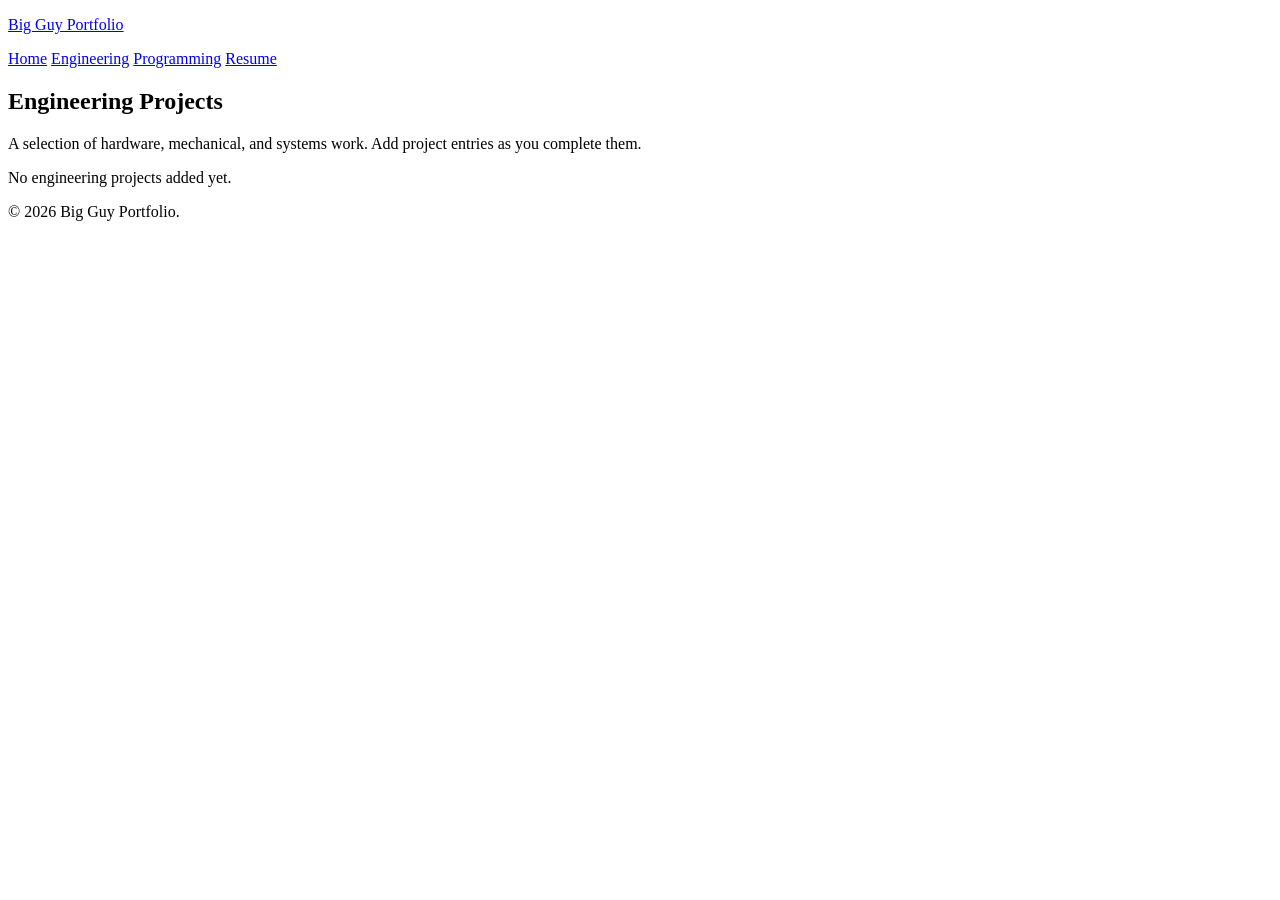
==== engineering.html @ 81bc6393 "poopy7" ====
<!DOCTYPE html>
<html lang="en">
<head>
    <meta charset="UTF-8">
    <meta name="viewport" content="width=device-width, initial-scale=1.0">
    <title>Engineering Projects — Big Guy Portfolio</title>
    <link rel="stylesheet" href="css/style.css">
</head>
<body>
    <header>
        <div class="wrap">
            <p class="site-title"><a href="index.html">Big Guy Portfolio</a></p>
            <nav>
                <a href="index.html">Home</a>
                <a href="engineering.html" aria-current="page">Engineering</a>
                <a href="programming.html">Programming</a>
                <a href="resume.html">Resume</a>
            </nav>
        </div>
    </header>
    <main>
        <div class="wrap">
            <h2>Engineering Projects</h2>
            <p class="lede">A selection of hardware, mechanical, and systems work. Add project entries as you complete them.</p>

            <!--
              To add a project, copy this block and edit it:

              <div class="project">
                <div class="project-head">
                  <h3 class="project-title">Project Name</h3>
                  <span class="project-tags">CAD · Manufacturing</span>
                </div>
                <p class="project-desc">One or two sentences on what it does and what you built.</p>
                <div class="project-links">
                  <a href="#">Write-up</a>
                  <a href="#">Repo</a>
                </div>
              </div>
            -->

            <div class="empty-state">
                No engineering projects added yet.
            </div>
        </div>
    </main>
    <footer>
        <div class="wrap">
            <p>&copy; 2026 Big Guy Portfolio.</p>
        </div>
    </footer>
    <script src="js/script.js"></script>
</body>
</html>
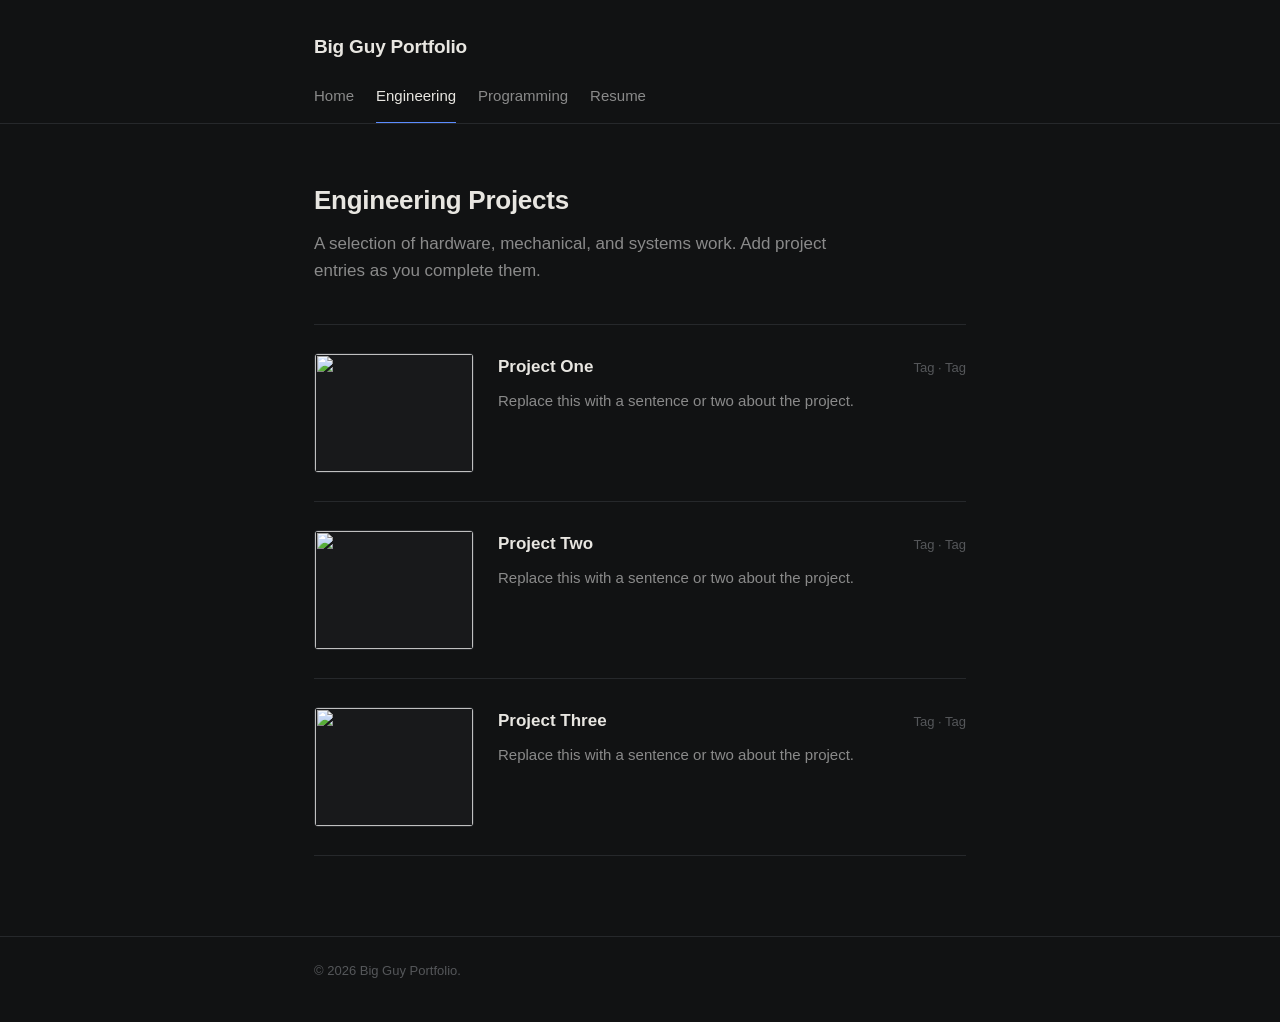
==== commit 202c5f21: "update10" ====
--- a/engineering.html
+++ b/engineering.html
@@ -24,23 +24,70 @@
             <p class="lede">A selection of hardware, mechanical, and systems work. Add project entries as you complete them.</p>
 
             <!--
-              To add a project, copy this block and edit it:
+              To add a project, copy this block and edit it.
+              Put images in an "images" folder (e.g. images/my-project.jpg)
+              and point the src at it. Remove the project-links div
+              entirely if you don't have a link for that project yet.
 
               <div class="project">
-                <div class="project-head">
-                  <h3 class="project-title">Project Name</h3>
-                  <span class="project-tags">CAD · Manufacturing</span>
+                <div class="project-image">
+                  <img src="images/my-project.jpg" alt="Describe the image">
                 </div>
-                <p class="project-desc">One or two sentences on what it does and what you built.</p>
-                <div class="project-links">
-                  <a href="#">Write-up</a>
-                  <a href="#">Repo</a>
+                <div class="project-body">
+                  <div class="project-head">
+                    <h3 class="project-title">Project Name</h3>
+                    <span class="project-tags">CAD · Manufacturing</span>
+                  </div>
+                  <p class="project-desc">One or two sentences on what it does and what you built.</p>
+                  <div class="project-links">
+                    <a href="#">Write-up</a>
+                    <a href="#">Repo</a>
+                  </div>
                 </div>
               </div>
             -->
 
-            <div class="empty-state">
-                No engineering projects added yet.
+            <div class="project-list">
+
+                <div class="project">
+                    <div class="project-image">
+                        <img src="images/project1.jpg" alt="">
+                    </div>
+                    <div class="project-body">
+                        <div class="project-head">
+                            <h3 class="project-title">Project One</h3>
+                            <span class="project-tags">Tag · Tag</span>
+                        </div>
+                        <p class="project-desc">Replace this with a sentence or two about the project.</p>
+                    </div>
+                </div>
+
+                <div class="project">
+                    <div class="project-image">
+                        <img src="images/project2.jpg" alt="">
+                    </div>
+                    <div class="project-body">
+                        <div class="project-head">
+                            <h3 class="project-title">Project Two</h3>
+                            <span class="project-tags">Tag · Tag</span>
+                        </div>
+                        <p class="project-desc">Replace this with a sentence or two about the project.</p>
+                    </div>
+                </div>
+
+                <div class="project">
+                    <div class="project-image">
+                        <img src="images/project3.jpg" alt="">
+                    </div>
+                    <div class="project-body">
+                        <div class="project-head">
+                            <h3 class="project-title">Project Three</h3>
+                            <span class="project-tags">Tag · Tag</span>
+                        </div>
+                        <p class="project-desc">Replace this with a sentence or two about the project.</p>
+                    </div>
+                </div>
+
             </div>
         </div>
     </main>
--- a/css/style.css
+++ b/css/style.css
@@ -0,0 +1,367 @@
+:root {
+  --bg: #111213;
+  --bg-raised: #18191b;
+  --text: #e8e6e1;
+  --text-dim: #8a8a8a;
+  --text-faint: #55575a;
+  --accent: #5b8cff;
+  --border: #26282b;
+  --max-width: 700px;
+}
+
+* {
+  box-sizing: border-box;
+}
+
+html {
+  -webkit-text-size-adjust: 100%;
+}
+
+body {
+  margin: 0;
+  background: var(--bg);
+  color: var(--text);
+  font-family: -apple-system, BlinkMacSystemFont, "Segoe UI", Inter, Helvetica, Arial, sans-serif;
+  line-height: 1.6;
+  font-size: 17px;
+  -webkit-font-smoothing: antialiased;
+}
+
+a {
+  color: inherit;
+}
+
+a:focus-visible,
+button:focus-visible {
+  outline: 2px solid var(--accent);
+  outline-offset: 3px;
+}
+
+.wrap {
+  max-width: var(--max-width);
+  margin: 0 auto;
+  padding: 0 24px;
+}
+
+/* Header / nav */
+
+header {
+  border-bottom: 1px solid var(--border);
+  padding: 32px 0 0;
+}
+
+header .wrap {
+  display: flex;
+  flex-direction: column;
+  gap: 22px;
+}
+
+.site-title {
+  margin: 0;
+  font-size: 19px;
+  font-weight: 600;
+  letter-spacing: -0.01em;
+}
+
+.site-title a {
+  text-decoration: none;
+}
+
+nav {
+  display: flex;
+  gap: 22px;
+}
+
+nav a {
+  text-decoration: none;
+  color: var(--text-dim);
+  font-size: 15px;
+  padding-bottom: 14px;
+  border-bottom: 1px solid transparent;
+  transition: color 0.15s ease, border-color 0.15s ease;
+}
+
+nav a:hover {
+  color: var(--text);
+}
+
+nav a[aria-current="page"] {
+  color: var(--text);
+  border-bottom-color: var(--accent);
+}
+
+/* Main content */
+
+main {
+  padding: 56px 0 80px;
+  min-height: 50vh;
+}
+
+h2 {
+  font-size: 26px;
+  font-weight: 600;
+  letter-spacing: -0.01em;
+  margin: 0 0 8px;
+}
+
+.lede {
+  color: var(--text-dim);
+  font-size: 17px;
+  margin: 0 0 40px;
+  max-width: 56ch;
+}
+
+p {
+  margin: 0 0 16px;
+}
+
+/* Project list */
+
+.project-list {
+  display: flex;
+  flex-direction: column;
+}
+
+.project {
+  display: flex;
+  gap: 24px;
+  padding: 28px 0;
+  border-top: 1px solid var(--border);
+}
+
+.project:last-child {
+  border-bottom: 1px solid var(--border);
+}
+
+.project-image {
+  flex: 0 0 160px;
+  width: 160px;
+  height: 120px;
+  border-radius: 4px;
+  overflow: hidden;
+  background: var(--bg-raised);
+  border: 1px solid var(--border);
+}
+
+.project-image img {
+  width: 100%;
+  height: 100%;
+  object-fit: cover;
+  display: block;
+}
+
+.project-body {
+  flex: 1;
+  min-width: 0;
+}
+
+.project-head {
+  display: flex;
+  justify-content: space-between;
+  align-items: baseline;
+  gap: 16px;
+  flex-wrap: wrap;
+}
+
+.project-title {
+  font-size: 17px;
+  font-weight: 600;
+  margin: 0;
+}
+
+.project-tags {
+  color: var(--text-faint);
+  font-size: 13px;
+  white-space: nowrap;
+}
+
+.project-desc {
+  color: var(--text-dim);
+  font-size: 15px;
+  margin: 8px 0 0;
+  max-width: 58ch;
+}
+
+.project-links {
+  margin-top: 10px;
+  display: flex;
+  gap: 16px;
+}
+
+.project-links a {
+  font-size: 14px;
+  color: var(--accent);
+  text-decoration: none;
+}
+
+.project-links a:hover {
+  text-decoration: underline;
+}
+
+@media (max-width: 560px) {
+  .project {
+    flex-direction: column;
+    gap: 14px;
+  }
+
+  .project-image {
+    width: 100%;
+    flex-basis: auto;
+    height: 180px;
+  }
+}
+
+.empty-state {
+  color: var(--text-faint);
+  font-size: 15px;
+  padding: 32px 0;
+  border-top: 1px solid var(--border);
+  border-bottom: 1px solid var(--border);
+}
+
+/* Home */
+
+.home-hero h2 {
+  font-size: 30px;
+}
+
+.home-links {
+  display: flex;
+  flex-direction: column;
+  gap: 2px;
+  margin-top: 36px;
+}
+
+.home-links a {
+  display: flex;
+  justify-content: space-between;
+  align-items: center;
+  text-decoration: none;
+  padding: 18px 0;
+  border-top: 1px solid var(--border);
+  color: var(--text);
+}
+
+.home-links a:last-child {
+  border-bottom: 1px solid var(--border);
+}
+
+.home-links .label {
+  font-size: 17px;
+  font-weight: 500;
+}
+
+.home-links .arrow {
+  color: var(--text-faint);
+  transition: transform 0.15s ease, color 0.15s ease;
+}
+
+.home-links a:hover .arrow {
+  color: var(--accent);
+  transform: translateX(3px);
+}
+
+/* Resume */
+
+.resume-actions {
+  display: flex;
+  gap: 12px;
+  margin-bottom: 28px;
+}
+
+.btn {
+  display: inline-block;
+  text-decoration: none;
+  font-size: 14px;
+  padding: 9px 16px;
+  border: 1px solid var(--border);
+  border-radius: 3px;
+  color: var(--text);
+  transition: border-color 0.15s ease, color 0.15s ease;
+}
+
+.btn:hover {
+  border-color: var(--accent);
+  color: var(--accent);
+}
+
+.btn.primary {
+  background: var(--accent);
+  border-color: var(--accent);
+  color: #0b0d12;
+  font-weight: 600;
+}
+
+.btn.primary:hover {
+  color: #0b0d12;
+  opacity: 0.9;
+}
+
+.pdf-frame-wrap {
+  border: 1px solid var(--border);
+  border-radius: 4px;
+  overflow: hidden;
+  background: var(--bg-raised);
+}
+
+.pdf-frame-wrap iframe {
+  display: block;
+  width: 100%;
+  height: 780px;
+  border: 0;
+}
+
+.pdf-fallback {
+  padding: 48px 24px;
+  text-align: center;
+  color: var(--text-dim);
+  font-size: 15px;
+}
+
+/* Footer */
+
+footer {
+  border-top: 1px solid var(--border);
+  padding: 24px 0 40px;
+}
+
+footer p {
+  margin: 0;
+  color: var(--text-faint);
+  font-size: 13px;
+}
+
+/* Responsive */
+
+@media (max-width: 560px) {
+  body {
+    font-size: 16px;
+  }
+
+  header {
+    padding-top: 24px;
+  }
+
+  main {
+    padding: 40px 0 64px;
+  }
+
+  h2 {
+    font-size: 22px;
+  }
+
+  .pdf-frame-wrap iframe {
+    height: 500px;
+  }
+
+  nav {
+    gap: 16px;
+    flex-wrap: wrap;
+  }
+}
+
+@media (prefers-reduced-motion: reduce) {
+  * {
+    transition: none !important;
+  }
+}
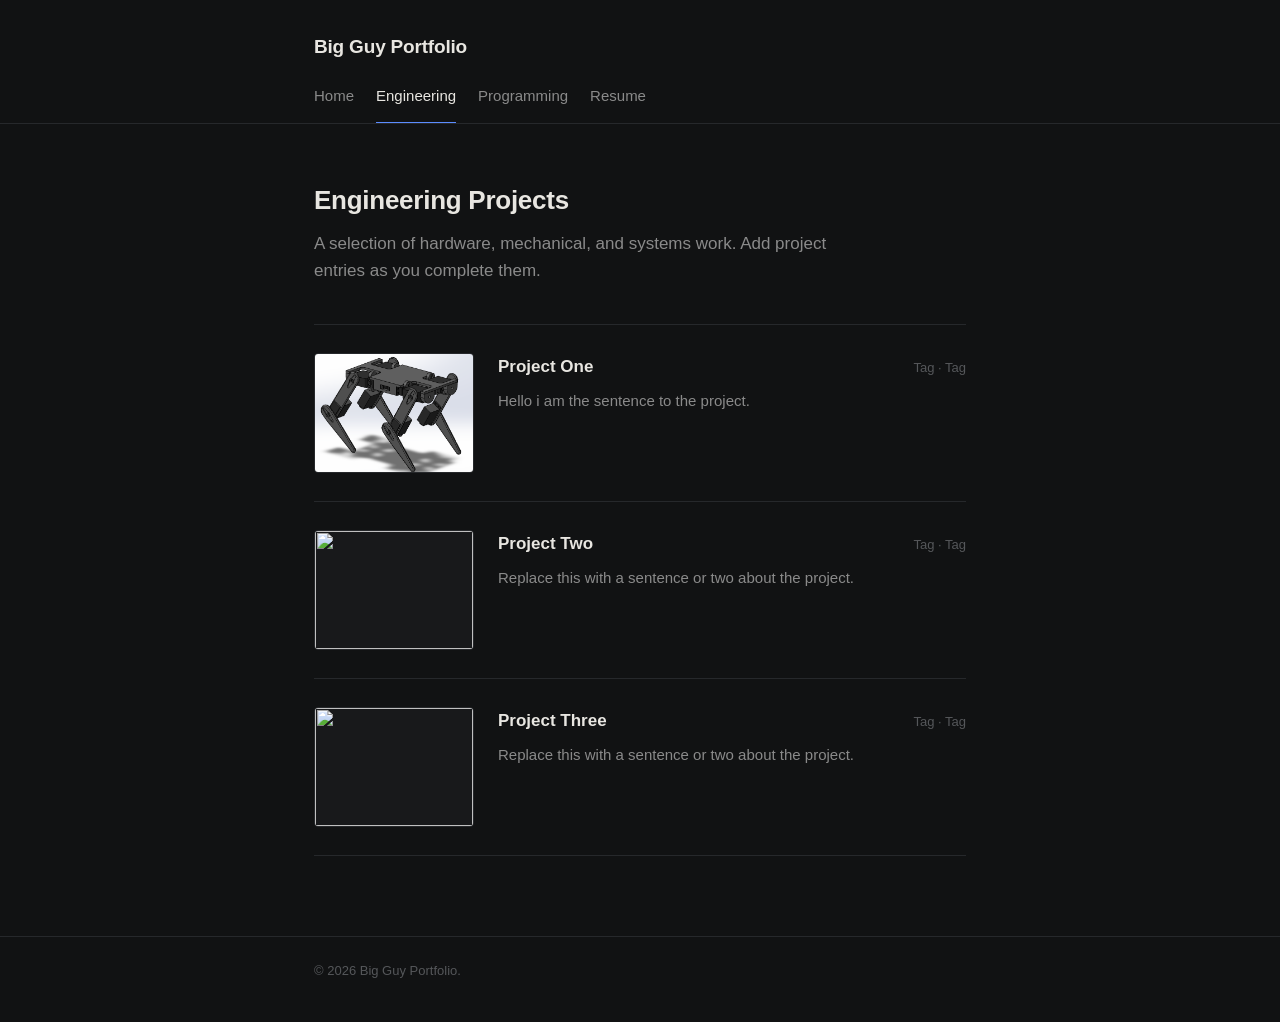
==== commit 7cb94b62: "update12" ====
--- a/engineering.html
+++ b/engineering.html
@@ -51,14 +51,14 @@
 
                 <div class="project">
                     <div class="project-image">
-                        <img src="images/project1.jpg" alt="">
+                        <img src="images/quadruped.png" alt="">
                     </div>
                     <div class="project-body">
                         <div class="project-head">
                             <h3 class="project-title">Project One</h3>
                             <span class="project-tags">Tag · Tag</span>
                         </div>
-                        <p class="project-desc">Replace this with a sentence or two about the project.</p>
+                        <p class="project-desc">Hello i am the sentence to the project.</p>
                     </div>
                 </div>
 
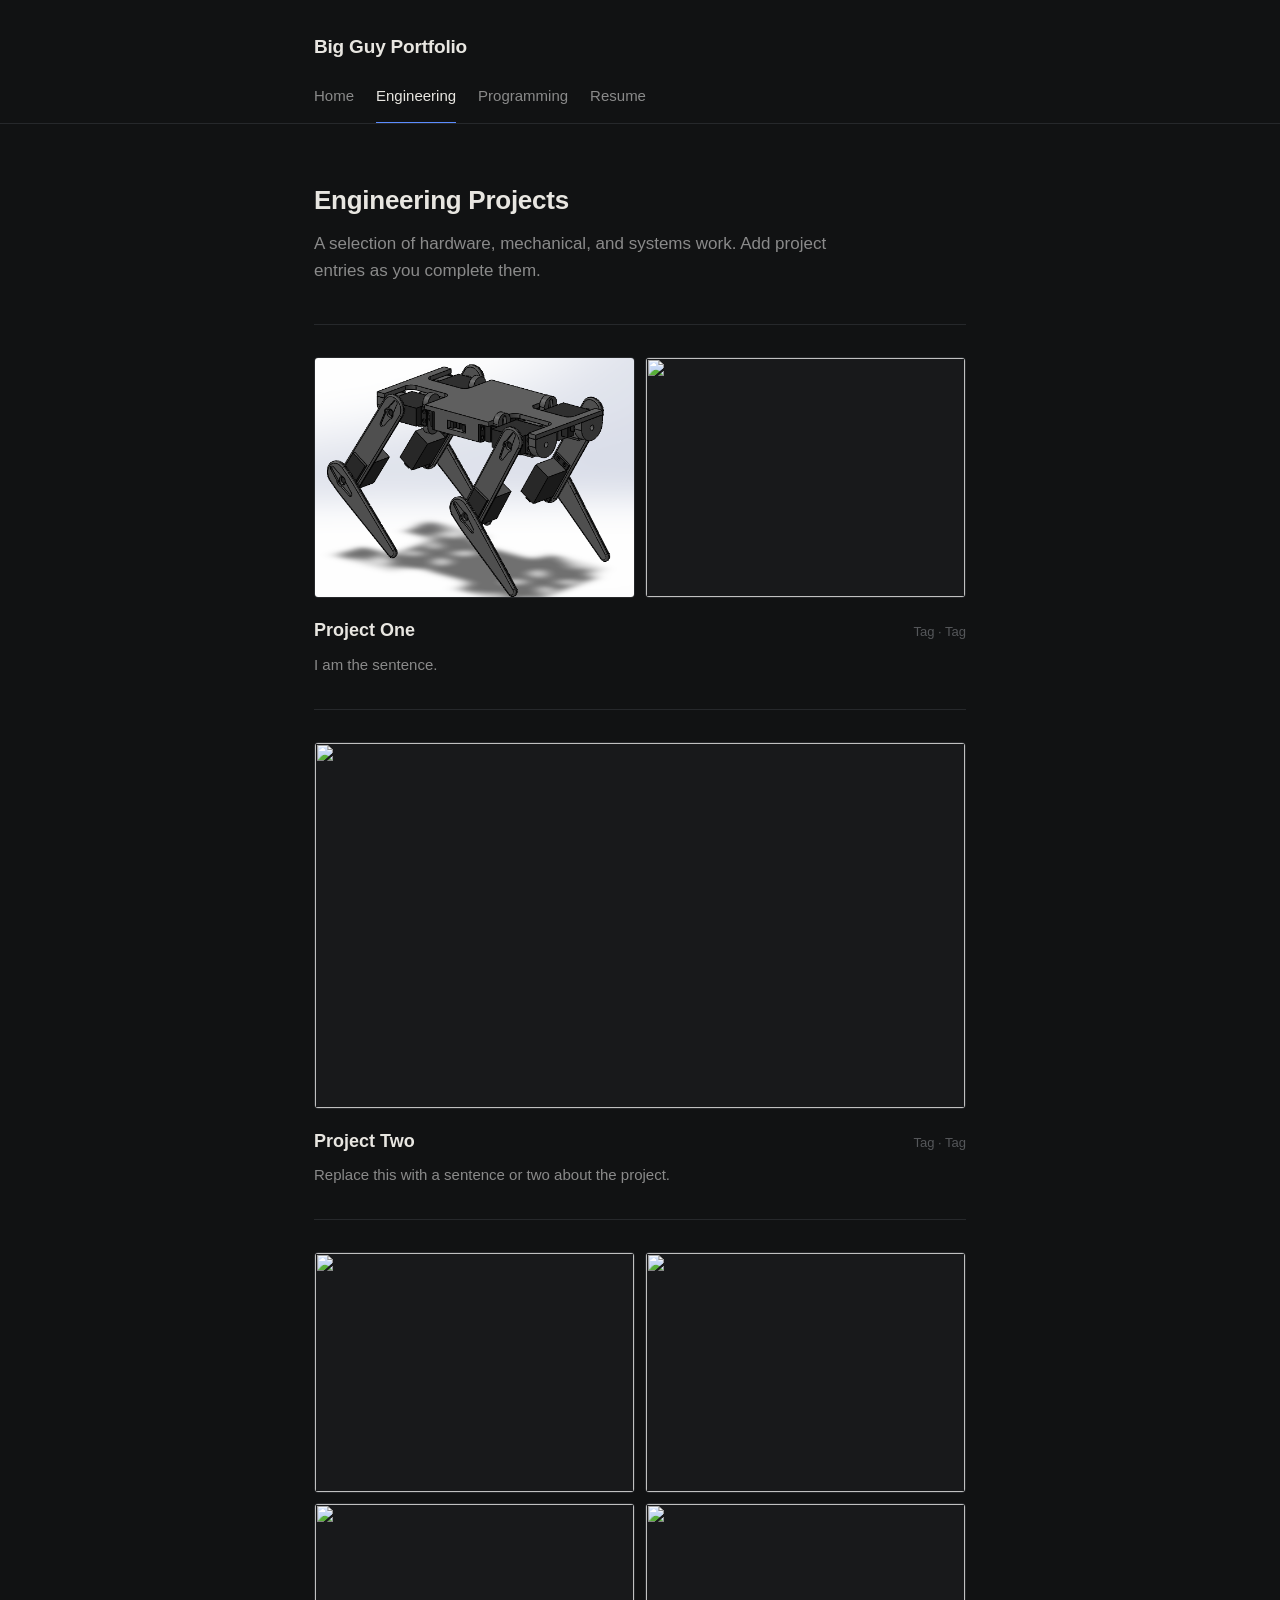
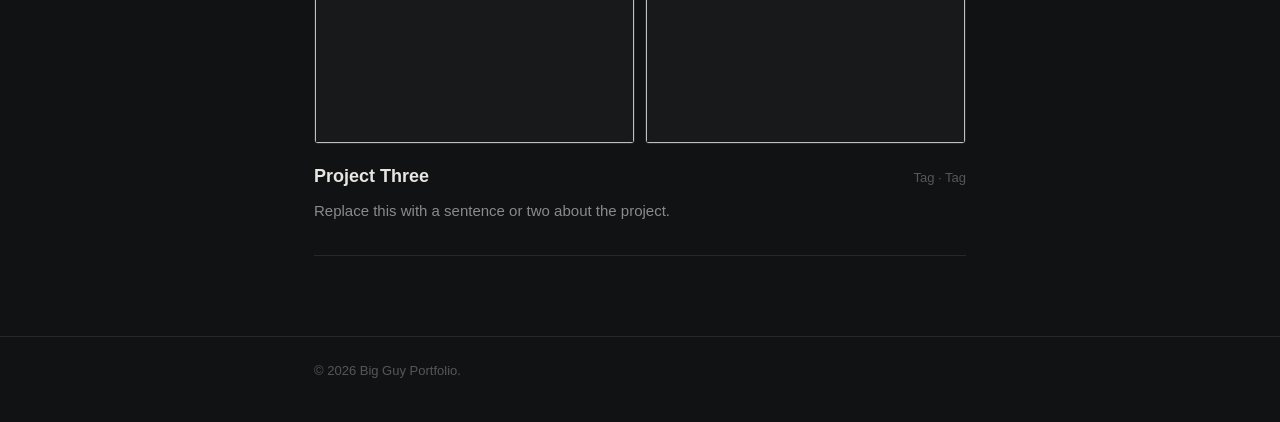
==== commit f0b826f0: "update14" ====
--- a/engineering.html
+++ b/engineering.html
@@ -25,13 +25,28 @@
 
             <!--
               To add a project, copy this block and edit it.
-              Put images in an "images" folder (e.g. images/my-project.jpg)
-              and point the src at it. Remove the project-links div
-              entirely if you don't have a link for that project yet.
+              Put images in the "images" folder and point each src at one.
+
+              Use 1 to 4 <div class="project-image"> blocks inside
+              project-gallery — just delete extras you don't need, or
+              add up to 4 total. If you only have 1 image, keep the
+              "count-1" class on project-gallery for a wide single photo;
+              otherwise remove "count-1" so images sit in a grid.
 
               <div class="project">
-                <div class="project-image">
-                  <img src="images/my-project.jpg" alt="Describe the image">
+                <div class="project-gallery">
+                  <div class="project-image">
+                    <img src="images/my-project-1.jpg" alt="Describe the image">
+                  </div>
+                  <div class="project-image">
+                    <img src="images/my-project-2.jpg" alt="Describe the image">
+                  </div>
+                  <div class="project-image">
+                    <img src="images/my-project-3.jpg" alt="Describe the image">
+                  </div>
+                  <div class="project-image">
+                    <img src="images/my-project-4.jpg" alt="Describe the image">
+                  </div>
                 </div>
                 <div class="project-body">
                   <div class="project-head">
@@ -50,21 +65,28 @@
             <div class="project-list">
 
                 <div class="project">
-                    <div class="project-image">
-                        <img src="images/quadruped.png" alt="">
+                    <div class="project-gallery">
+                        <div class="project-image">
+                            <img src="images/quadruped.png" alt="">
+                        </div>
+                        <div class="project-image">
+                            <img src="images/project1-b.jpg" alt="">
+                        </div>
                     </div>
                     <div class="project-body">
                         <div class="project-head">
                             <h3 class="project-title">Project One</h3>
                             <span class="project-tags">Tag · Tag</span>
                         </div>
-                        <p class="project-desc">Hello i am the sentence to the project.</p>
+                        <p class="project-desc">I am the sentence.</p>
                     </div>
                 </div>
 
                 <div class="project">
-                    <div class="project-image">
-                        <img src="images/project2.jpg" alt="">
+                    <div class="project-gallery count-1">
+                        <div class="project-image">
+                            <img src="images/project2-a.jpg" alt="">
+                        </div>
                     </div>
                     <div class="project-body">
                         <div class="project-head">
@@ -76,8 +98,19 @@
                 </div>
 
                 <div class="project">
-                    <div class="project-image">
-                        <img src="images/project3.jpg" alt="">
+                    <div class="project-gallery">
+                        <div class="project-image">
+                            <img src="images/project3-a.jpg" alt="">
+                        </div>
+                        <div class="project-image">
+                            <img src="images/project3-b.jpg" alt="">
+                        </div>
+                        <div class="project-image">
+                            <img src="images/project3-c.jpg" alt="">
+                        </div>
+                        <div class="project-image">
+                            <img src="images/project3-d.jpg" alt="">
+                        </div>
                     </div>
                     <div class="project-body">
                         <div class="project-head">
@@ -98,4 +131,4 @@
     </footer>
     <script src="js/script.js"></script>
 </body>
-</html>
+</html>
--- a/css/style.css
+++ b/css/style.css
@@ -124,8 +124,9 @@
 
 .project {
   display: flex;
-  gap: 24px;
-  padding: 28px 0;
+  flex-direction: column;
+  gap: 18px;
+  padding: 32px 0;
   border-top: 1px solid var(--border);
 }
 
@@ -133,14 +134,26 @@
   border-bottom: 1px solid var(--border);
 }
 
+.project-gallery {
+  display: grid;
+  grid-template-columns: repeat(auto-fit, minmax(220px, 1fr));
+  gap: 10px;
+}
+
+.project-gallery.count-1 {
+  grid-template-columns: 1fr;
+}
+
+.project-gallery.count-1 .project-image {
+  aspect-ratio: 16 / 9;
+}
+
 .project-image {
-  flex: 0 0 160px;
-  width: 160px;
-  height: 120px;
   border-radius: 4px;
   overflow: hidden;
   background: var(--bg-raised);
   border: 1px solid var(--border);
+  aspect-ratio: 4 / 3;
 }
 
 .project-image img {
@@ -151,7 +164,6 @@
 }
 
 .project-body {
-  flex: 1;
   min-width: 0;
 }
 
@@ -164,7 +176,7 @@
 }
 
 .project-title {
-  font-size: 17px;
+  font-size: 18px;
   font-weight: 600;
   margin: 0;
 }
@@ -179,7 +191,7 @@
   color: var(--text-dim);
   font-size: 15px;
   margin: 8px 0 0;
-  max-width: 58ch;
+  max-width: 62ch;
 }
 
 .project-links {
@@ -199,15 +211,8 @@
 }
 
 @media (max-width: 560px) {
-  .project {
-    flex-direction: column;
-    gap: 14px;
-  }
-
-  .project-image {
-    width: 100%;
-    flex-basis: auto;
-    height: 180px;
+  .project-gallery {
+    grid-template-columns: repeat(2, 1fr);
   }
 }
 
@@ -297,27 +302,99 @@
   opacity: 0.9;
 }
 
-.pdf-frame-wrap {
+.pdf-viewer {
+  background: var(--bg-raised);
   border: 1px solid var(--border);
   border-radius: 4px;
   overflow: hidden;
-  background: var(--bg-raised);
-}
-
-.pdf-frame-wrap iframe {
-  display: block;
-  width: 100%;
-  height: 780px;
-  border: 0;
-}
-
-.pdf-fallback {
-  padding: 48px 24px;
+}
+
+.pdf-toolbar {
+  display: flex;
+  align-items: center;
+  justify-content: space-between;
+  gap: 12px;
+  padding: 10px 14px;
+  border-bottom: 1px solid var(--border);
+}
+
+.pdf-zoom {
+  display: flex;
+  align-items: center;
+  gap: 4px;
+}
+
+.pdf-zoom button {
+  width: 28px;
+  height: 28px;
+  display: flex;
+  align-items: center;
+  justify-content: center;
+  background: transparent;
+  border: 1px solid var(--border);
+  color: var(--text-dim);
+  border-radius: 3px;
+  cursor: pointer;
+  font-size: 15px;
+  line-height: 1;
+  transition: border-color 0.15s ease, color 0.15s ease;
+}
+
+.pdf-zoom button:hover {
+  border-color: var(--accent);
+  color: var(--accent);
+}
+
+.pdf-zoom-level {
+  color: var(--text-faint);
+  font-size: 13px;
+  width: 44px;
+  text-align: center;
+}
+
+.pdf-page-info {
+  color: var(--text-faint);
+  font-size: 13px;
+}
+
+.pdf-canvas-area {
+  overflow: auto;
+  max-height: 820px;
+  padding: 24px;
+  display: flex;
+  flex-direction: column;
+  align-items: center;
+  gap: 20px;
+}
+
+.pdf-canvas-area canvas {
+  box-shadow: 0 0 0 1px var(--border);
+  max-width: 100%;
+  height: auto;
+}
+
+.pdf-status {
+  padding: 60px 24px;
   text-align: center;
   color: var(--text-dim);
   font-size: 15px;
 }
 
+.pdf-status.error a {
+  color: var(--accent);
+}
+
+@media (max-width: 560px) {
+  .pdf-canvas-area {
+    max-height: 560px;
+    padding: 16px;
+  }
+
+  .pdf-toolbar {
+    flex-wrap: wrap;
+  }
+}
+
 /* Footer */
 
 footer {
